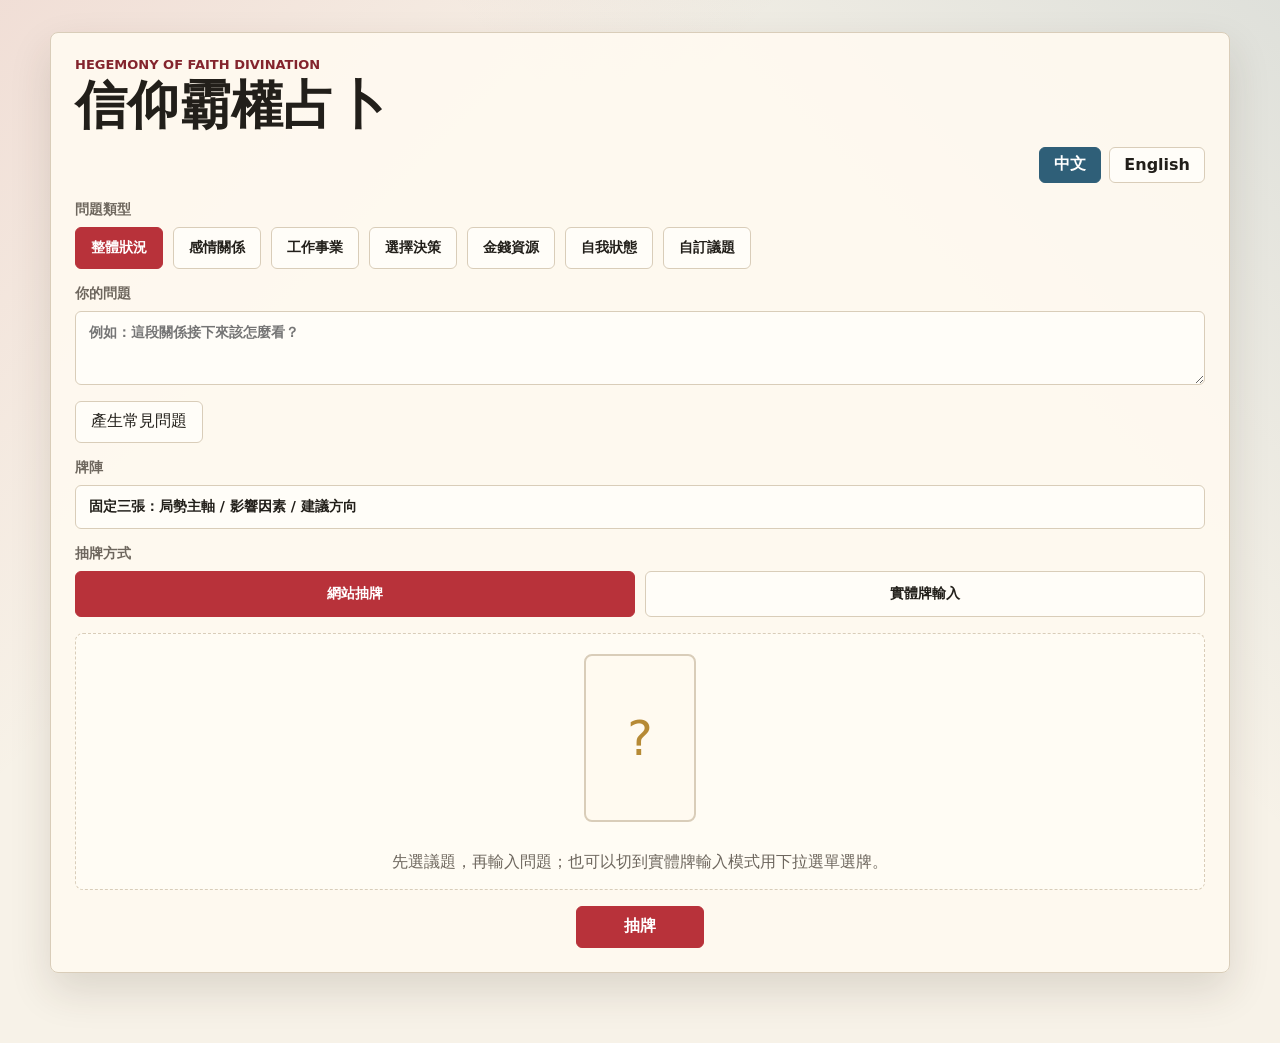
==== index.html @ 29e20a33 "Add language entry links and stats periods" ====
<!doctype html>
<html lang="zh-Hant">
<head>
  <meta charset="utf-8">
  <meta name="viewport" content="width=device-width, initial-scale=1">
  <title>信仰霸權占卜</title>
  <link rel="stylesheet" href="styles.css?v=20260620-stats-periods">
</head>
<body>
  <main class="app-shell">
    <section class="reading-panel" aria-labelledby="app-title">
      <div class="title-block">
        <p class="eyebrow">Hegemony of Faith Divination</p>
        <h1 id="app-title">信仰霸權占卜</h1>
      </div>

      <div class="language-switch" role="group" aria-label="Language">
        <button type="button" class="language-button active" data-language="zh">中文</button>
        <button type="button" class="language-button" data-language="en">English</button>
      </div>

      <form id="reading-form" class="control-grid">
        <div class="field full">
          <span data-i18n="questionTypeLabel">問題類型</span>
          <div class="topic-row" id="question-type" role="radiogroup" aria-label="問題類型">
            <button type="button" class="topic-button active" data-type="general" aria-pressed="true">整體狀況</button>
            <button type="button" class="topic-button" data-type="love" aria-pressed="false">感情關係</button>
            <button type="button" class="topic-button" data-type="work" aria-pressed="false">工作事業</button>
            <button type="button" class="topic-button" data-type="decision" aria-pressed="false">選擇決策</button>
            <button type="button" class="topic-button" data-type="money" aria-pressed="false">金錢資源</button>
            <button type="button" class="topic-button" data-type="self" aria-pressed="false">自我狀態</button>
            <button type="button" class="topic-button" data-type="custom" aria-pressed="false">自訂議題</button>
          </div>
        </div>

        <label class="field full" id="custom-topic-field" hidden>
          <span data-i18n="customTopicLabel">自訂議題</span>
          <input id="custom-topic-input" type="text" placeholder="自行填寫你的議題" data-i18n-placeholder="customTopicPlaceholder">
        </label>

        <label class="field full">
          <span data-i18n="questionLabel">你的問題</span>
          <textarea id="question-input" rows="3" placeholder="例如：這段關係接下來該怎麼看？" data-i18n-placeholder="questionPlaceholder"></textarea>
        </label>

        <div class="preset-row full" aria-label="快速問題">
          <button type="button" class="preset" id="random-question-button"><span data-i18n="presetButton">產生常見問題</span></button>
        </div>
        <div class="field spread-note full">
          <span data-i18n="spreadLabel">牌陣</span>
          <p><span data-i18n="spreadText">固定三張：局勢主軸 / 影響因素 / 建議方向</span></p>
        </div>

        <div class="field full">
          <span data-i18n="drawMethodLabel">抽牌方式</span>
          <div class="mode-switch" role="tablist" aria-label="抽牌方式">
            <button type="button" class="mode-button active" data-mode="auto"><span data-i18n="autoDraw">網站抽牌</span></button>
            <button type="button" class="mode-button" data-mode="manual"><span data-i18n="manualInput">實體牌輸入</span></button>
          </div>
        </div>

        <div class="empty-state auto-only full" id="idle-panel">
          <div class="empty-card">?</div>
          <p data-i18n="idleText">先選議題，再輸入問題；也可以切到實體牌輸入模式用下拉選單選牌。</p>
        </div>

        <div class="manual-panel full" id="manual-panel" hidden>
          <div class="manual-head">
            <h2 data-i18n="manualTitle">實體牌輸入</h2>
            <p data-i18n="manualDescription">選擇你自己抽到的三張主牌與各自的信徒強度，網站會依強度推定局勢主軸、影響因素、建議方向。</p>
          </div>
          <div class="manual-grid" id="manual-grid">
            <div class="manual-row">
              <label class="field"><span>主牌 1</span><select class="manual-card" data-slot="0"></select></label>
              <label class="field"><span>正逆位</span><select class="manual-orientation" data-slot="0"><option value="正位">正位</option><option value="逆位">逆位</option></select></label>
              <label class="field"><span>信徒強度</span><select class="manual-believer" data-slot="0"></select></label>
            </div>
            <div class="manual-row">
              <label class="field"><span>主牌 2</span><select class="manual-card" data-slot="1"></select></label>
              <label class="field"><span>正逆位</span><select class="manual-orientation" data-slot="1"><option value="正位">正位</option><option value="逆位">逆位</option></select></label>
              <label class="field"><span>信徒強度</span><select class="manual-believer" data-slot="1"></select></label>
            </div>
            <div class="manual-row">
              <label class="field"><span>主牌 3</span><select class="manual-card" data-slot="2"></select></label>
              <label class="field"><span>正逆位</span><select class="manual-orientation" data-slot="2"><option value="正位">正位</option><option value="逆位">逆位</option></select></label>
              <label class="field"><span>信徒強度</span><select class="manual-believer" data-slot="2"></select></label>
            </div>
          </div>
        </div>

        <div class="action-row full">
          <button class="primary-button" id="submit-button" type="submit">抽牌</button>
        </div>
      </form>
    </section>
    <section class="result-area" id="result-area" aria-live="polite"></section>
  </main>

  <script src="stats-config.js?v=20260620-stats-periods"></script>
  <script src="app.js?v=20260620-stats-periods"></script>
</body>
</html>
---- styles.css ----
:root {
  color-scheme: light;
  --paper: #f7f2e8;
  --ink: #221f1a;
  --muted: #6e675e;
  --line: #d9cdb9;
  --panel: #fffaf0;
  --accent: #b8323a;
  --accent-dark: #84242d;
  --gold: #b68a35;
  --blue: #2f5f78;
  --green: #58764f;
  --shadow: 0 18px 42px rgba(55, 42, 25, 0.14);
}

* {
  box-sizing: border-box;
}

[hidden] {
  display: none !important;
}

body {
  margin: 0;
  min-height: 100vh;
  font-family: 'Segoe UI', 'Noto Sans TC', system-ui, sans-serif;
  color: var(--ink);
  background:
    linear-gradient(135deg, rgba(184, 50, 58, 0.1), transparent 34%),
    linear-gradient(225deg, rgba(47, 95, 120, 0.12), transparent 36%),
    var(--paper);
}

button,
textarea,
select,
input[type='text'] {
  font: inherit;
}

.app-shell {
  width: min(1180px, calc(100% - 32px));
  margin: 0 auto;
  padding: 32px 0 48px;
}

.reading-panel {
  background: rgba(255, 250, 240, 0.92);
  border: 1px solid var(--line);
  border-radius: 8px;
  box-shadow: var(--shadow);
  padding: 24px;
}

.title-block {
  margin-bottom: 22px;
}

.eyebrow {
  margin: 0 0 6px;
  color: var(--accent-dark);
  font-size: 13px;
  font-weight: 700;
  letter-spacing: 0;
  text-transform: uppercase;
}

h1 {
  margin: 0;
  font-size: clamp(30px, 5vw, 52px);
  line-height: 1.05;
  letter-spacing: 0;
}


.language-switch {
  display: flex;
  justify-content: flex-end;
  gap: 8px;
  margin: -8px 0 18px;
}

.language-button {
  border: 1px solid var(--line);
  border-radius: 6px;
  min-height: 36px;
  padding: 0 14px;
  background: #fffdf8;
  color: var(--ink);
  font-weight: 800;
  cursor: pointer;
}

.language-button.active {
  background: var(--blue);
  border-color: var(--blue);
  color: #fff;
}
.control-grid {
  display: grid;
  grid-template-columns: repeat(2, minmax(0, 1fr));
  gap: 16px;
}

.full {
  grid-column: 1 / -1;
}

.field {
  display: grid;
  gap: 8px;
  color: var(--muted);
  font-size: 14px;
  font-weight: 700;
}

textarea,
select,
input[type='text'] {
  width: 100%;
  border: 1px solid var(--line);
  border-radius: 6px;
  background: #fffdf8;
  color: var(--ink);
  padding: 12px 13px;
  outline: none;
}

textarea:focus,
select:focus,
input[type='text']:focus {
  border-color: var(--accent);
  box-shadow: 0 0 0 3px rgba(184, 50, 58, 0.14);
}

.topic-row {
  display: flex;
  flex-wrap: wrap;
  gap: 10px;
}

.topic-button {
  border: 1px solid var(--line);
  border-radius: 6px;
  min-height: 42px;
  padding: 0 15px;
  background: #fffdf8;
  color: var(--ink);
  font-weight: 800;
  cursor: pointer;
  transition:
    transform 140ms ease,
    background 140ms ease,
    border-color 140ms ease;
}

.topic-button.active {
  background: var(--accent);
  border-color: var(--accent);
  color: #fff;
}
.preset-row,
.action-row {
  display: flex;
  flex-wrap: wrap;
  gap: 10px;
}

.action-row {
  justify-content: center;
}

.preset,
.secondary-button,
.primary-button {
  border: 1px solid var(--line);
  border-radius: 6px;
  min-height: 42px;
  padding: 0 15px;
  cursor: pointer;
  transition:
    transform 140ms ease,
    background 140ms ease,
    border-color 140ms ease;
}

.preset,
.secondary-button {
  background: #fffdf8;
  color: var(--ink);
}

.primary-button {
  background: var(--accent);
  border-color: var(--accent);
  color: white;
  font-weight: 800;
  min-width: 128px;
}

button:hover {
  transform: translateY(-1px);
}
button:active {
  transform: translateY(0);
}

.result-area {
  margin-top: 22px;
}

.empty-state {
  min-height: 220px;
  border: 1px dashed var(--line);
  border-radius: 8px;
  display: grid;
  place-items: center;
  align-content: center;
  gap: 14px;
  color: var(--muted);
  background: rgba(255, 253, 248, 0.58);
}

.empty-card {
  width: 112px;
  aspect-ratio: 2 / 3;
  border: 2px solid var(--line);
  border-radius: 8px;
  display: grid;
  place-items: center;
  font-size: 48px;
  color: var(--gold);
  background: #fffaf0;
  margin-top: 20px;
}

.question-summary {
  background: var(--panel);
  border: 1px solid var(--line);
  border-radius: 8px;
  padding: 18px 20px;
  box-shadow: var(--shadow);
  margin-bottom: 18px;
}

.question-summary .question-line {
  margin: 0 0 6px;
  color: var(--ink);
  font-size: 20px;
  font-weight: 800;
  line-height: 1.45;
}

.topic-line {
  margin: 0;
  color: var(--muted);
  font-weight: 700;
}

.drawn-cards {
  margin-bottom: 18px;
}

.drawn-cards h2 {
  margin: 0 0 12px;
  font-size: 22px;
  letter-spacing: 0;
}
.reading-summary {
  background: var(--panel);
  border: 1px solid var(--line);
  border-radius: 8px;
  padding: 20px;
  box-shadow: var(--shadow);
  margin-bottom: 18px;
}

.reading-summary h2,
.cards-grid h2 {
  margin: 0 0 12px;
  font-size: 22px;
  letter-spacing: 0;
}

.question-line {
  margin: 0 0 14px;
  color: var(--muted);
}

.summary-text {
  margin: 0;
  line-height: 1.8;
  white-space: pre-line;
}

.stats-grid {
  display: grid;
  grid-template-columns: repeat(auto-fit, minmax(180px, 1fr));
  gap: 14px;
  margin-bottom: 18px;
}

.stat-card {
  border: 1px solid var(--line);
  border-radius: 8px;
  background: var(--panel);
  padding: 18px;
  box-shadow: var(--shadow);
}

.stat-card span {
  display: block;
  color: var(--muted);
  font-size: 13px;
  font-weight: 900;
}

.stat-card strong {
  display: block;
  margin-top: 8px;
  color: var(--ink);
  font-size: 32px;
  line-height: 1;
}

.stats-table-wrap {
  overflow-x: auto;
}

.stats-table {
  width: 100%;
  border-collapse: collapse;
  font-size: 14px;
}

.stats-table th,
.stats-table td {
  border-bottom: 1px solid var(--line);
  padding: 10px 8px;
  text-align: left;
  vertical-align: top;
}

.stats-table th {
  color: var(--muted);
  font-size: 12px;
  font-weight: 900;
  text-transform: uppercase;
}

.cards-grid {
  display: grid;
  grid-template-columns: repeat(auto-fit, minmax(260px, 1fr));
  gap: 16px;
}

.card-frame {
  min-height: 390px;
  border: 1px solid color-mix(in srgb, var(--line) 78%, var(--accent));
  border-radius: 8px;
  background: #fffdf8;
  display: flex;
  flex-direction: column;
  overflow: hidden;
}

.card-top {
  min-height: 220px;
  padding: 18px;
  display: grid;
  align-content: space-between;
  background:
    linear-gradient(160deg, rgba(182, 138, 53, 0.18), transparent 54%),
    linear-gradient(20deg, rgba(47, 95, 120, 0.11), transparent 58%), #fff6e5;
  border-bottom: 1px solid var(--line);
}

.position-tag {
  justify-self: start;
  border: 1px solid currentColor;
  border-radius: 999px;
  padding: 4px 10px;
  font-size: 12px;
  font-weight: 800;
  color: var(--accent-dark);
}

.card-name h3 {
  margin: 0 0 8px;
  font-size: 28px;
  line-height: 1.1;
  letter-spacing: 0;
}

.card-name p {
  margin: 0;
  color: var(--muted);
  font-weight: 700;
}

.card-body {
  padding: 16px;
  display: grid;
  gap: 14px;
}

.meta-row {
  display: flex;
  flex-wrap: wrap;
  gap: 8px;
}

.badge {
  border-radius: 999px;
  background: #f1eadb;
  color: var(--ink);
  padding: 5px 10px;
  font-size: 12px;
  font-weight: 800;
}

.badge.weight-1 {
  background: #ece9df;
}
.badge.weight-2 {
  background: #e4eddf;
}
.badge.weight-3 {
  background: #ddebf0;
}
.badge.weight-4 {
  background: #f0e4cf;
}
.badge.weight-5 {
  background: #f3d8d9;
  color: var(--accent-dark);
}

.meaning,
.believer-note {
  margin: 0;
  color: #3c352f;
  line-height: 1.75;
}

.section-label {
  margin: 0 0 4px;
  color: var(--muted);
  font-size: 12px;
  font-weight: 900;
  text-transform: uppercase;
}

@media (max-width: 720px) {
  .app-shell {
    width: min(100% - 20px, 1180px);
    padding-top: 16px;
  }
  .reading-panel {
    padding: 18px;
  }
  
.language-switch {
  display: flex;
  justify-content: flex-end;
  gap: 8px;
  margin: -8px 0 18px;
}

.language-button {
  border: 1px solid var(--line);
  border-radius: 6px;
  min-height: 36px;
  padding: 0 14px;
  background: #fffdf8;
  color: var(--ink);
  font-weight: 800;
  cursor: pointer;
}

.language-button.active {
  background: var(--blue);
  border-color: var(--blue);
  color: #fff;
}
.control-grid {
    grid-template-columns: 1fr;
  }
  .action-row {
    justify-content: center;
  }

  .preset,
  .secondary-button,
  .primary-button {
    flex: 1 1 150px;
  }
  .card-frame {
    min-height: 0;
  }
}
.mode-switch {
  display: flex;
  flex-wrap: wrap;
  gap: 10px;
}

.mode-button {
  border: 1px solid var(--line);
  border-radius: 6px;
  min-height: 46px;
  padding: 0 18px;
  background: #fffdf8;
  color: var(--ink);
  font-weight: 800;
  cursor: pointer;
  transition:
    transform 140ms ease,
    background 140ms ease,
    border-color 140ms ease;
  flex: 1 1 180px;
}

.mode-button.active {
  background: var(--accent);
  border-color: var(--accent);
  color: #fff;
}

.manual-panel {
  border: 1px solid var(--line);
  border-radius: 8px;
  background: #fffdf8;
  padding: 16px;
}

.manual-head {
  margin-bottom: 14px;
}

.manual-head h2 {
  margin: 0 0 6px;
  font-size: 18px;
  letter-spacing: 0;
}

.manual-head p {
  margin: 0;
  color: var(--muted);
  line-height: 1.65;
}

.manual-grid {
  display: grid;
  gap: 12px;
}

.manual-row {
  display: grid;
  grid-template-columns: minmax(220px, 1.4fr) minmax(110px, 0.7fr) minmax(
      160px,
      1fr
    );
  gap: 12px;
  padding: 12px;
  border: 1px solid #eadfce;
  border-radius: 8px;
  background: #fffaf0;
}

@media (max-width: 720px) {
  .manual-row {
    grid-template-columns: 1fr;
  }
}
.spread-note p {
  margin: 0;
  min-height: 44px;
  display: flex;
  align-items: center;
  border: 1px solid var(--line);
  border-radius: 6px;
  background: #fffdf8;
  color: var(--ink);
  padding: 0 13px;
  font-weight: 600;
}
.summary-head {
  display: flex;
  justify-content: space-between;
  align-items: flex-start;
  gap: 16px;
  margin-bottom: 12px;
}

.summary-actions {
  display: flex;
  align-items: center;
  gap: 10px;
  flex-wrap: wrap;
  justify-content: flex-end;
}

.copy-prompt-button {
  white-space: nowrap;
}

.copy-status {
  min-width: 56px;
  color: var(--green);
  font-size: 13px;
  font-weight: 800;
}

@media (max-width: 720px) {
  .summary-head {
    display: grid;
  }
  .summary-actions {
    justify-content: flex-start;
  }
}
.prompt-copy-panel {
  display: flex;
  align-items: center;
  justify-content: center;
  gap: 10px;
  margin-top: 16px;
  padding: 14px 0 0;
  flex-wrap: wrap;
}

@media (max-width: 720px) {
  .prompt-copy-panel {
    justify-content: center;
  }
}

.action-row {
  justify-content: center;
}
.prompt-copy-panel {
  justify-content: center;
  flex-wrap: wrap;
}
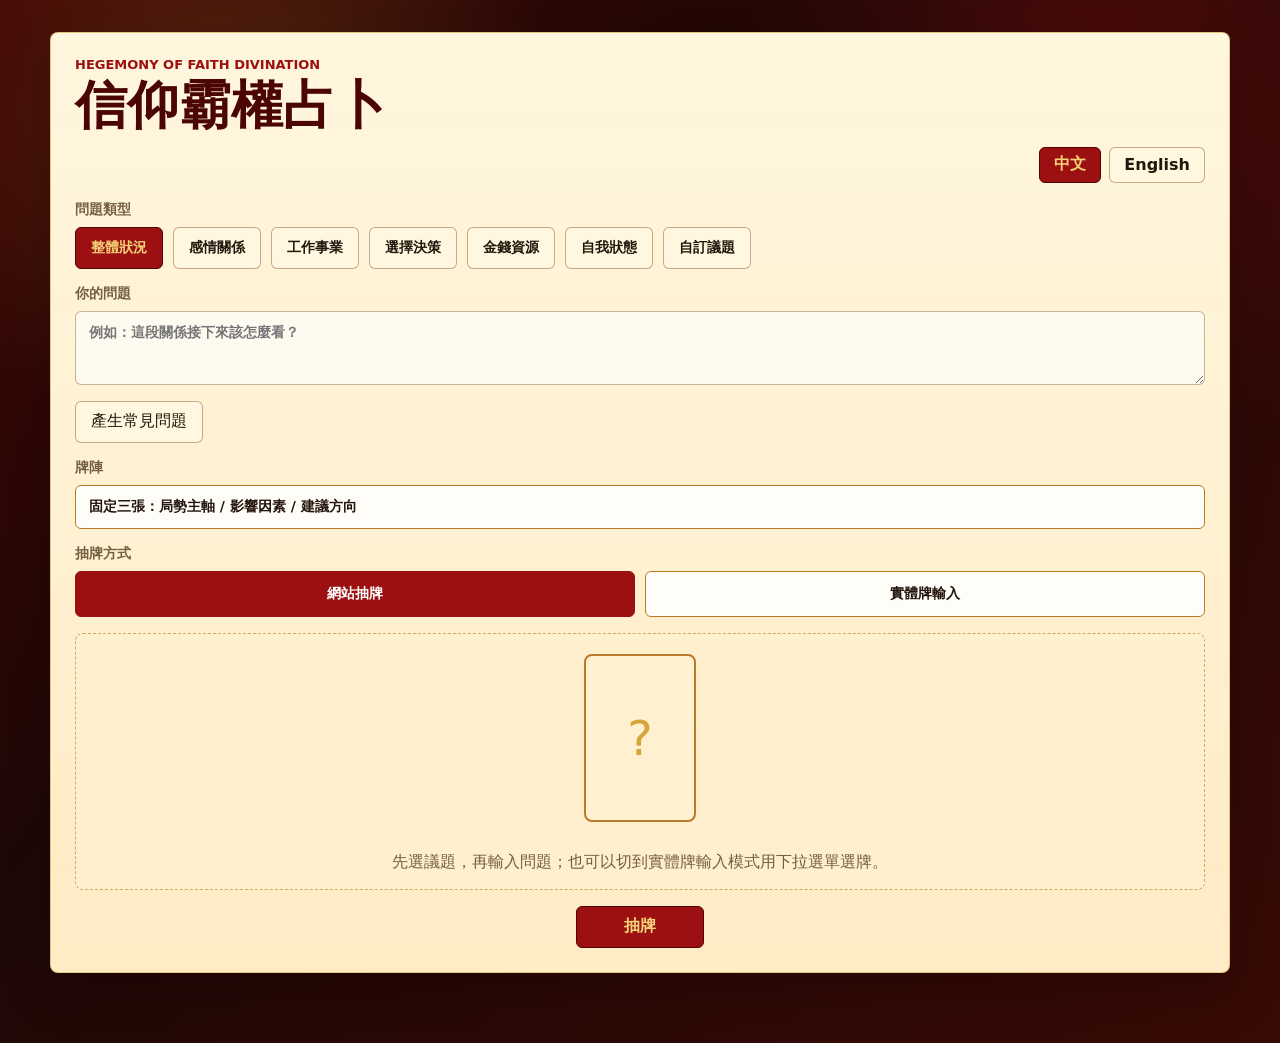
==== commit b499075b: "Retheme cards with dark red and gold palette" ====
--- a/index.html
+++ b/index.html
@@ -4,7 +4,7 @@
   <meta charset="utf-8">
   <meta name="viewport" content="width=device-width, initial-scale=1">
   <title>信仰霸權占卜</title>
-  <link rel="stylesheet" href="styles.css?v=20260620-stats-periods">
+  <link rel="stylesheet" href="styles.css?v=20260629-card-theme">
 </head>
 <body>
   <main class="app-shell">
@@ -96,7 +96,7 @@
     <section class="result-area" id="result-area" aria-live="polite"></section>
   </main>
 
-  <script src="stats-config.js?v=20260620-stats-periods"></script>
-  <script src="app.js?v=20260620-stats-periods"></script>
+  <script src="stats-config.js?v=20260629-cloudflare-stats"></script>
+  <script src="app.js?v=20260629-card-theme"></script>
 </body>
 </html>
--- a/styles.css
+++ b/styles.css
@@ -1,16 +1,19 @@
 :root {
   color-scheme: light;
-  --paper: #f7f2e8;
-  --ink: #221f1a;
-  --muted: #6e675e;
-  --line: #d9cdb9;
-  --panel: #fffaf0;
-  --accent: #b8323a;
-  --accent-dark: #84242d;
-  --gold: #b68a35;
-  --blue: #2f5f78;
+  --paper: #1d0806;
+  --ink: #25160d;
+  --muted: #755f43;
+  --line: #b87a28;
+  --panel: #fff0cf;
+  --panel-deep: #5a0805;
+  --panel-soft: #fff7df;
+  --accent: #9d1012;
+  --accent-dark: #4a0504;
+  --gold: #d5a43a;
+  --gold-bright: #f3d376;
+  --blue: #24576c;
   --green: #58764f;
-  --shadow: 0 18px 42px rgba(55, 42, 25, 0.14);
+  --shadow: 0 18px 42px rgba(24, 4, 2, 0.34);
 }
 
 * {
@@ -27,8 +30,9 @@
   font-family: 'Segoe UI', 'Noto Sans TC', system-ui, sans-serif;
   color: var(--ink);
   background:
-    linear-gradient(135deg, rgba(184, 50, 58, 0.1), transparent 34%),
-    linear-gradient(225deg, rgba(47, 95, 120, 0.12), transparent 36%),
+    radial-gradient(circle at 18% 12%, rgba(213, 164, 58, 0.2), transparent 24%),
+    radial-gradient(circle at 86% 8%, rgba(157, 16, 18, 0.34), transparent 26%),
+    linear-gradient(135deg, rgba(68, 5, 4, 0.9), rgba(29, 8, 6, 0.88) 38%, rgba(58, 10, 5, 0.96)),
     var(--paper);
 }
 
@@ -46,8 +50,10 @@
 }
 
 .reading-panel {
-  background: rgba(255, 250, 240, 0.92);
-  border: 1px solid var(--line);
+  background:
+    linear-gradient(180deg, rgba(255, 247, 223, 0.96), rgba(255, 235, 196, 0.94)),
+    var(--panel);
+  border: 1px solid rgba(213, 164, 58, 0.55);
   border-radius: 8px;
   box-shadow: var(--shadow);
   padding: 24px;
@@ -59,7 +65,7 @@
 
 .eyebrow {
   margin: 0 0 6px;
-  color: var(--accent-dark);
+  color: var(--accent);
   font-size: 13px;
   font-weight: 700;
   letter-spacing: 0;
@@ -71,6 +77,7 @@
   font-size: clamp(30px, 5vw, 52px);
   line-height: 1.05;
   letter-spacing: 0;
+  color: var(--accent-dark);
 }
 
 
@@ -82,20 +89,20 @@
 }
 
 .language-button {
-  border: 1px solid var(--line);
+  border: 1px solid rgba(120, 63, 16, 0.42);
   border-radius: 6px;
   min-height: 36px;
   padding: 0 14px;
-  background: #fffdf8;
+  background: #fff7df;
   color: var(--ink);
   font-weight: 800;
   cursor: pointer;
 }
 
 .language-button.active {
-  background: var(--blue);
-  border-color: var(--blue);
-  color: #fff;
+  background: var(--accent);
+  border-color: var(--accent-dark);
+  color: var(--gold-bright);
 }
 .control-grid {
   display: grid;
@@ -119,9 +126,9 @@
 select,
 input[type='text'] {
   width: 100%;
-  border: 1px solid var(--line);
+  border: 1px solid rgba(120, 63, 16, 0.38);
   border-radius: 6px;
-  background: #fffdf8;
+  background: #fffaf0;
   color: var(--ink);
   padding: 12px 13px;
   outline: none;
@@ -141,11 +148,11 @@
 }
 
 .topic-button {
-  border: 1px solid var(--line);
+  border: 1px solid rgba(120, 63, 16, 0.42);
   border-radius: 6px;
   min-height: 42px;
   padding: 0 15px;
-  background: #fffdf8;
+  background: #fff7df;
   color: var(--ink);
   font-weight: 800;
   cursor: pointer;
@@ -157,8 +164,8 @@
 
 .topic-button.active {
   background: var(--accent);
-  border-color: var(--accent);
-  color: #fff;
+  border-color: var(--accent-dark);
+  color: var(--gold-bright);
 }
 .preset-row,
 .action-row {
@@ -174,7 +181,7 @@
 .preset,
 .secondary-button,
 .primary-button {
-  border: 1px solid var(--line);
+  border: 1px solid rgba(120, 63, 16, 0.42);
   border-radius: 6px;
   min-height: 42px;
   padding: 0 15px;
@@ -187,14 +194,14 @@
 
 .preset,
 .secondary-button {
-  background: #fffdf8;
+  background: #fff7df;
   color: var(--ink);
 }
 
 .primary-button {
   background: var(--accent);
-  border-color: var(--accent);
-  color: white;
+  border-color: var(--accent-dark);
+  color: var(--gold-bright);
   font-weight: 800;
   min-width: 128px;
 }
@@ -212,14 +219,14 @@
 
 .empty-state {
   min-height: 220px;
-  border: 1px dashed var(--line);
+  border: 1px dashed rgba(184, 122, 40, 0.62);
   border-radius: 8px;
   display: grid;
   place-items: center;
   align-content: center;
   gap: 14px;
   color: var(--muted);
-  background: rgba(255, 253, 248, 0.58);
+  background: rgba(255, 240, 207, 0.72);
 }
 
 .empty-card {
@@ -231,13 +238,15 @@
   place-items: center;
   font-size: 48px;
   color: var(--gold);
-  background: #fffaf0;
+  background: #fff0cf;
   margin-top: 20px;
 }
 
 .question-summary {
-  background: var(--panel);
-  border: 1px solid var(--line);
+  background:
+    linear-gradient(180deg, rgba(255, 247, 223, 0.98), rgba(255, 238, 199, 0.96)),
+    var(--panel);
+  border: 1px solid rgba(184, 122, 40, 0.52);
   border-radius: 8px;
   padding: 18px 20px;
   box-shadow: var(--shadow);
@@ -266,10 +275,14 @@
   margin: 0 0 12px;
   font-size: 22px;
   letter-spacing: 0;
+  color: var(--gold-bright);
+  text-shadow: 0 2px 4px rgba(0, 0, 0, 0.62);
 }
 .reading-summary {
-  background: var(--panel);
-  border: 1px solid var(--line);
+  background:
+    linear-gradient(180deg, rgba(255, 247, 223, 0.98), rgba(255, 238, 199, 0.96)),
+    var(--panel);
+  border: 1px solid rgba(184, 122, 40, 0.52);
   border-radius: 8px;
   padding: 20px;
   box-shadow: var(--shadow);
@@ -302,9 +315,9 @@
 }
 
 .stat-card {
-  border: 1px solid var(--line);
-  border-radius: 8px;
-  background: var(--panel);
+  border: 1px solid rgba(184, 122, 40, 0.52);
+  border-radius: 8px;
+  background: linear-gradient(180deg, #fff7df, #ffecc4);
   padding: 18px;
   box-shadow: var(--shadow);
 }
@@ -357,12 +370,13 @@
 
 .card-frame {
   min-height: 390px;
-  border: 1px solid color-mix(in srgb, var(--line) 78%, var(--accent));
-  border-radius: 8px;
-  background: #fffdf8;
+  border: 1px solid rgba(213, 164, 58, 0.72);
+  border-radius: 8px;
+  background: #fff2d4;
   display: flex;
   flex-direction: column;
   overflow: hidden;
+  box-shadow: 0 16px 28px rgba(30, 5, 3, 0.24);
 }
 
 .card-top {
@@ -371,19 +385,22 @@
   display: grid;
   align-content: space-between;
   background:
-    linear-gradient(160deg, rgba(182, 138, 53, 0.18), transparent 54%),
-    linear-gradient(20deg, rgba(47, 95, 120, 0.11), transparent 58%), #fff6e5;
-  border-bottom: 1px solid var(--line);
+    linear-gradient(180deg, rgba(25, 4, 3, 0.08), rgba(25, 4, 3, 0.32)),
+    radial-gradient(circle at 18% 16%, rgba(213, 164, 58, 0.26), transparent 32%),
+    linear-gradient(135deg, #7a0c08, #3f0504 72%);
+  border-bottom: 1px solid rgba(213, 164, 58, 0.72);
 }
 
 .position-tag {
   justify-self: start;
-  border: 1px solid currentColor;
+  border: 1px solid rgba(243, 211, 118, 0.82);
   border-radius: 999px;
   padding: 4px 10px;
   font-size: 12px;
   font-weight: 800;
-  color: var(--accent-dark);
+  color: var(--gold-bright);
+  background: rgba(58, 5, 4, 0.72);
+  text-shadow: 0 1px 1px rgba(0, 0, 0, 0.62);
 }
 
 .card-name h3 {
@@ -391,18 +408,24 @@
   font-size: 28px;
   line-height: 1.1;
   letter-spacing: 0;
+  color: var(--gold-bright);
+  text-shadow: 0 2px 4px rgba(0, 0, 0, 0.68);
 }
 
 .card-name p {
   margin: 0;
-  color: var(--muted);
+  color: #f6e6b9;
   font-weight: 700;
+  text-shadow: 0 1px 3px rgba(0, 0, 0, 0.7);
 }
 
 .card-body {
   padding: 16px;
   display: grid;
   gap: 14px;
+  background:
+    linear-gradient(180deg, rgba(255, 249, 232, 0.98), rgba(255, 238, 198, 0.96)),
+    #fff0cf;
 }
 
 .meta-row {
@@ -413,7 +436,7 @@
 
 .badge {
   border-radius: 999px;
-  background: #f1eadb;
+  background: #f1dfb7;
   color: var(--ink);
   padding: 5px 10px;
   font-size: 12px;
@@ -433,14 +456,14 @@
   background: #f0e4cf;
 }
 .badge.weight-5 {
-  background: #f3d8d9;
-  color: var(--accent-dark);
+  background: #8f0f10;
+  color: var(--gold-bright);
 }
 
 .meaning,
 .believer-note {
   margin: 0;
-  color: #3c352f;
+  color: #322015;
   line-height: 1.75;
 }
 
@@ -469,20 +492,20 @@
 }
 
 .language-button {
-  border: 1px solid var(--line);
+  border: 1px solid rgba(120, 63, 16, 0.42);
   border-radius: 6px;
   min-height: 36px;
   padding: 0 14px;
-  background: #fffdf8;
+  background: #fff7df;
   color: var(--ink);
   font-weight: 800;
   cursor: pointer;
 }
 
 .language-button.active {
-  background: var(--blue);
-  border-color: var(--blue);
-  color: #fff;
+  background: var(--accent);
+  border-color: var(--accent-dark);
+  color: var(--gold-bright);
 }
 .control-grid {
     grid-template-columns: 1fr;
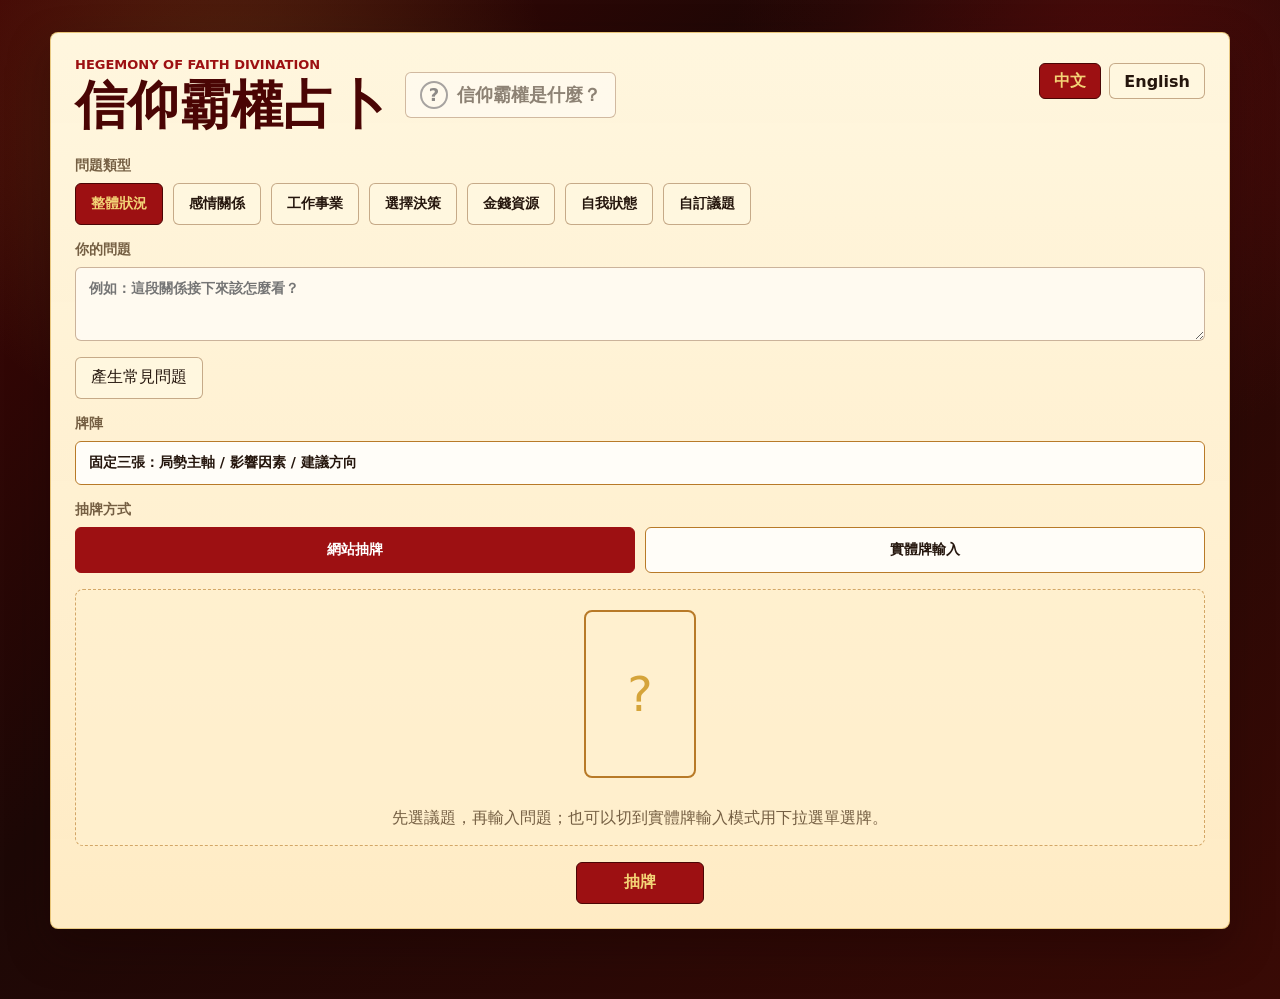
==== commit 59e2b40f: "Update layout and card result display" ====
--- a/index.html
+++ b/index.html
@@ -4,19 +4,27 @@
   <meta charset="utf-8">
   <meta name="viewport" content="width=device-width, initial-scale=1">
   <title>信仰霸權占卜</title>
-  <link rel="stylesheet" href="styles.css?v=20260629-card-theme">
+  <link rel="stylesheet" href="styles.css?v=20260629-layout">
 </head>
 <body>
   <main class="app-shell">
     <section class="reading-panel" aria-labelledby="app-title">
-      <div class="title-block">
-        <p class="eyebrow">Hegemony of Faith Divination</p>
-        <h1 id="app-title">信仰霸權占卜</h1>
-      </div>
+      <div class="hero-head">
+        <div class="brand-row">
+          <div class="title-block">
+            <p class="eyebrow">Hegemony of Faith Divination</p>
+            <h1 id="app-title">信仰霸權占卜</h1>
+          </div>
+          <a class="about-inline-link" href="about.html?lang=zh" data-about-link>
+            <span class="question-mark" aria-hidden="true">?</span>
+            <span data-i18n="aboutGameLink">信仰霸權是什麼？</span>
+          </a>
+        </div>
 
-      <div class="language-switch" role="group" aria-label="Language">
-        <button type="button" class="language-button active" data-language="zh">中文</button>
-        <button type="button" class="language-button" data-language="en">English</button>
+        <div class="language-switch" role="group" aria-label="Language">
+          <button type="button" class="language-button active" data-language="zh">中文</button>
+          <button type="button" class="language-button" data-language="en">English</button>
+        </div>
       </div>
 
       <form id="reading-form" class="control-grid">
@@ -97,6 +105,6 @@
   </main>
 
   <script src="stats-config.js?v=20260629-cloudflare-stats"></script>
-  <script src="app.js?v=20260629-card-theme"></script>
+  <script src="app.js?v=20260629-layout"></script>
 </body>
 </html>
--- a/styles.css
+++ b/styles.css
@@ -391,6 +391,34 @@
   border-bottom: 1px solid rgba(213, 164, 58, 0.72);
 }
 
+.card-top.has-card-art {
+  min-height: 0;
+  aspect-ratio: 1 / 1;
+  isolation: isolate;
+  position: relative;
+  background-image:
+    linear-gradient(180deg, rgba(23, 3, 2, 0.18), rgba(23, 3, 2, 0.2) 45%, rgba(23, 3, 2, 0.82)),
+    radial-gradient(circle at 50% 45%, rgba(255, 255, 255, 0.06), transparent 48%),
+    var(--card-art);
+  background-size:
+    100% 100%,
+    100% 100%,
+    400% 400%;
+  background-position:
+    center,
+    center,
+    var(--card-art-position);
+  background-repeat: no-repeat;
+}
+
+.card-top.has-card-art::after {
+  content: "";
+  position: absolute;
+  inset: 0;
+  z-index: -1;
+  box-shadow: inset 0 0 34px rgba(0, 0, 0, 0.58);
+}
+
 .position-tag {
   justify-self: start;
   border: 1px solid rgba(243, 211, 118, 0.82);
@@ -667,3 +695,280 @@
   justify-content: center;
   flex-wrap: wrap;
 }
+
+
+.hero-head {
+  display: flex;
+  align-items: flex-start;
+  justify-content: space-between;
+  gap: 18px;
+  margin-bottom: 18px;
+}
+
+.hero-head .title-block {
+  margin-bottom: 0;
+}
+
+.about-link {
+  display: inline-flex;
+  align-items: center;
+  justify-content: center;
+  min-height: 38px;
+  border: 1px solid rgba(213, 164, 58, 0.72);
+  border-radius: 6px;
+  background: rgba(255, 247, 223, 0.86);
+  color: var(--accent-dark);
+  padding: 0 14px;
+  font-weight: 900;
+  text-decoration: none;
+  white-space: nowrap;
+}
+
+.about-link:hover,
+.link-button:hover {
+  filter: brightness(1.04);
+}
+
+.about-shell {
+  display: grid;
+  gap: 22px;
+}
+
+.about-topbar {
+  display: flex;
+  justify-content: space-between;
+  gap: 16px;
+  align-items: center;
+  margin-bottom: 24px;
+}
+
+.about-language {
+  margin: 0;
+}
+
+.about-grid {
+  display: grid;
+  grid-template-columns: minmax(0, 1.1fr) minmax(280px, 0.8fr);
+  gap: 28px;
+  align-items: stretch;
+}
+
+.about-copy {
+  display: grid;
+  align-content: start;
+  gap: 14px;
+}
+
+.about-copy p,
+.about-cta p {
+  margin: 0;
+  color: var(--ink);
+  line-height: 1.8;
+  font-size: 16px;
+}
+
+.about-copy .lead-text {
+  font-size: 19px;
+  font-weight: 800;
+  color: var(--accent-dark);
+}
+
+.game-photo-card {
+  min-height: 420px;
+  border: 1px solid rgba(213, 164, 58, 0.64);
+  border-radius: 8px;
+  background:
+    linear-gradient(180deg, rgba(90, 8, 5, 0.72), rgba(29, 8, 6, 0.92)),
+    radial-gradient(circle at 50% 25%, rgba(243, 211, 118, 0.32), transparent 42%);
+  box-shadow: inset 0 0 42px rgba(0, 0, 0, 0.34);
+  overflow: hidden;
+}
+
+.game-photo-placeholder {
+  height: 100%;
+  min-height: 420px;
+  display: grid;
+  place-content: center;
+  gap: 10px;
+  padding: 24px;
+  text-align: center;
+  color: var(--gold-bright);
+  border: 1px dashed rgba(243, 211, 118, 0.58);
+  margin: 16px;
+  border-radius: 8px;
+}
+
+.game-photo-placeholder span {
+  font-size: 26px;
+  font-weight: 900;
+}
+
+.game-photo-placeholder small {
+  color: rgba(255, 247, 223, 0.82);
+  font-weight: 700;
+}
+
+.about-cta h2 {
+  margin: 0 0 10px;
+  color: var(--accent-dark);
+  font-size: 28px;
+}
+
+.about-actions {
+  display: flex;
+  gap: 12px;
+  flex-wrap: wrap;
+  margin-top: 18px;
+}
+
+.link-button {
+  text-decoration: none;
+  min-height: 44px;
+}
+
+.disabled-link {
+  opacity: 0.58;
+  cursor: default;
+}
+
+@media (max-width: 820px) {
+  .hero-head,
+  .about-topbar {
+    display: grid;
+  }
+
+  .about-grid {
+    grid-template-columns: 1fr;
+  }
+
+  .game-photo-card,
+  .game-photo-placeholder {
+    min-height: 300px;
+  }
+
+  .about-actions .link-button,
+  .about-link {
+    width: 100%;
+  }
+}
+
+
+.hero-head {
+  display: flex;
+  align-items: flex-start;
+  justify-content: space-between;
+  gap: 18px;
+  margin-bottom: 24px;
+}
+
+.brand-row {
+  display: flex;
+  align-items: center;
+  gap: 18px;
+  min-width: 0;
+}
+
+.hero-head .title-block {
+  margin-bottom: 0;
+}
+
+.hero-head .language-switch {
+  margin: 6px 0 0;
+  flex: 0 0 auto;
+}
+
+.about-inline-link {
+  display: inline-flex;
+  align-items: center;
+  gap: 9px;
+  min-height: 46px;
+  border: 1px solid rgba(120, 63, 16, 0.34);
+  border-radius: 6px;
+  background: rgba(255, 250, 240, 0.82);
+  color: #8d8274;
+  padding: 0 14px;
+  font-size: 18px;
+  font-weight: 900;
+  text-decoration: none;
+  white-space: nowrap;
+}
+
+.question-mark {
+  width: 28px;
+  height: 28px;
+  display: inline-grid;
+  place-items: center;
+  border: 2px solid #a7a3a0;
+  border-radius: 999px;
+  color: #8d8a87;
+  font-size: 18px;
+  line-height: 1;
+}
+
+.card-frame {
+  background: #fff7df;
+}
+
+.card-top.has-card-art {
+  padding: 14px;
+  align-content: space-between;
+}
+
+.card-name {
+  align-self: end;
+}
+
+.card-name p {
+  margin: 0 0 4px;
+  color: var(--gold-bright);
+  font-size: 13px;
+  font-weight: 900;
+  text-shadow: 0 2px 4px rgba(0, 0, 0, 0.76);
+}
+
+.card-believer-strip {
+  display: flex;
+  align-items: center;
+  gap: 8px;
+  min-height: 60px;
+  padding: 10px 12px;
+  background: linear-gradient(180deg, #fff7df, #fff0cf);
+  border-bottom: 1px solid rgba(213, 164, 58, 0.48);
+}
+
+.card-believer-strip .badge {
+  flex: 0 0 auto;
+}
+
+.believer-art {
+  width: 42px;
+  height: 42px;
+  border-radius: 6px;
+  background-image: var(--believer-art);
+  background-size: 500% 100%;
+  background-position: var(--believer-art-position);
+  background-repeat: no-repeat;
+  box-shadow: 0 2px 6px rgba(30, 5, 3, 0.32);
+  margin-left: auto;
+}
+
+.card-body {
+  padding-top: 14px;
+}
+
+@media (max-width: 820px) {
+  .hero-head,
+  .brand-row {
+    display: grid;
+    justify-items: start;
+  }
+
+  .hero-head .language-switch {
+    margin-top: 0;
+    justify-self: start;
+  }
+
+  .about-inline-link {
+    white-space: normal;
+  }
+}
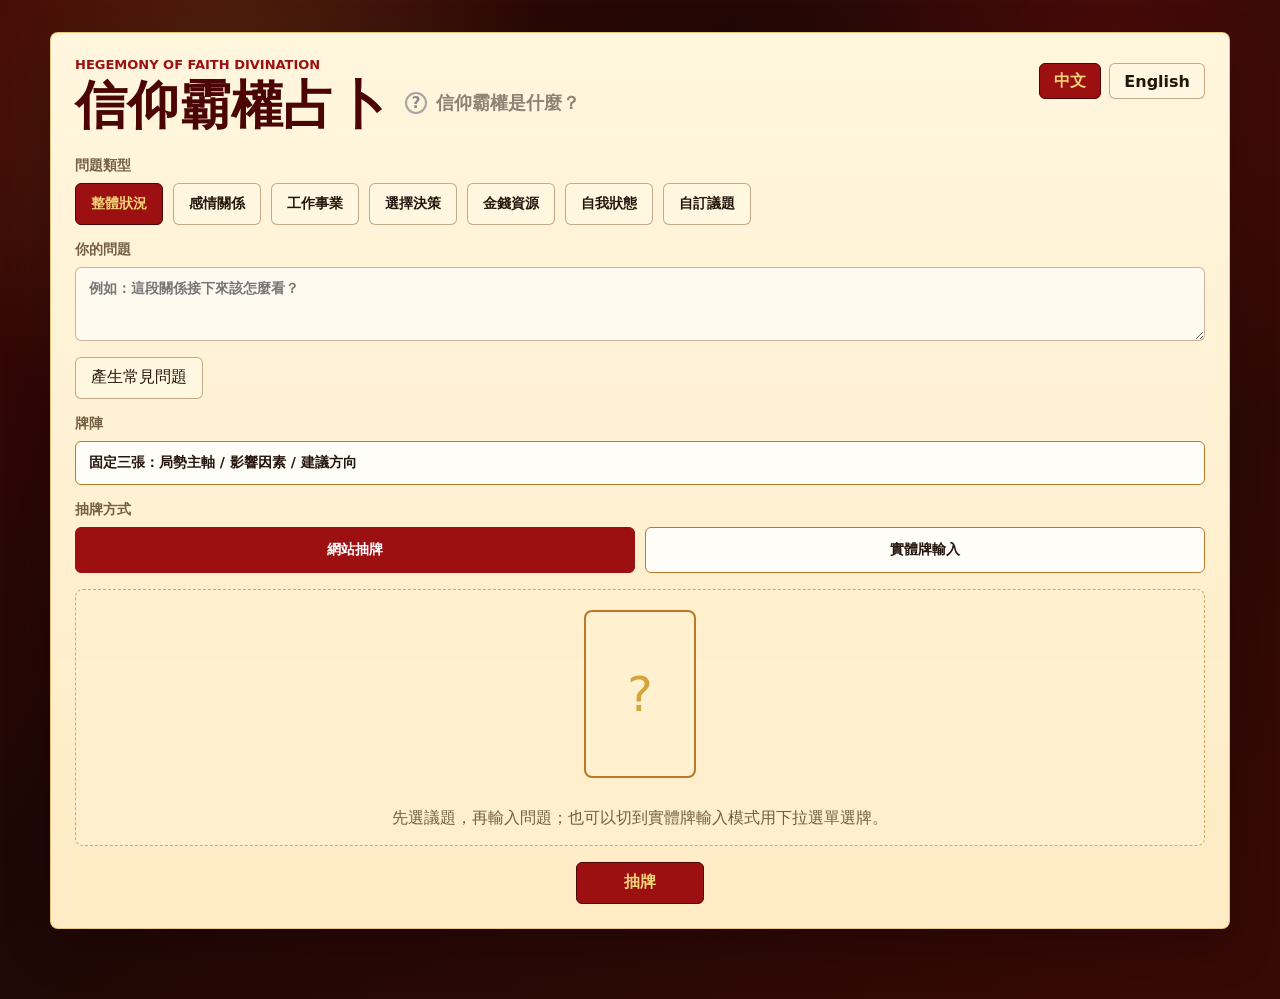
==== commit 0c08d8b2: "Localize main page title" ====
--- a/index.html
+++ b/index.html
@@ -4,7 +4,7 @@
   <meta charset="utf-8">
   <meta name="viewport" content="width=device-width, initial-scale=1">
   <title>信仰霸權占卜</title>
-  <link rel="stylesheet" href="styles.css?v=20260629-layout">
+  <link rel="stylesheet" href="styles.css?v=20260629-title">
 </head>
 <body>
   <main class="app-shell">
@@ -13,7 +13,7 @@
         <div class="brand-row">
           <div class="title-block">
             <p class="eyebrow">Hegemony of Faith Divination</p>
-            <h1 id="app-title">信仰霸權占卜</h1>
+            <h1 id="app-title" data-i18n="appTitle">信仰霸權占卜</h1>
           </div>
           <a class="about-inline-link" href="about.html?lang=zh" data-about-link>
             <span class="question-mark" aria-hidden="true">?</span>
@@ -105,6 +105,6 @@
   </main>
 
   <script src="stats-config.js?v=20260629-cloudflare-stats"></script>
-  <script src="app.js?v=20260629-layout"></script>
+  <script src="app.js?v=20260629-title"></script>
 </body>
 </html>
--- a/styles.css
+++ b/styles.css
@@ -972,3 +972,80 @@
     white-space: normal;
   }
 }
+
+
+.link-button {
+  display: inline-flex;
+  align-items: center;
+  justify-content: center;
+  line-height: 1.1;
+}
+
+.brand-row {
+  align-items: flex-start;
+}
+
+.about-inline-link {
+  border: 0;
+  background: transparent;
+  min-height: 0;
+  padding: 0;
+  margin-top: 34px;
+  color: #8d8274;
+  font-size: 18px;
+}
+
+.about-inline-link:hover {
+  color: var(--accent-dark);
+}
+
+.question-mark {
+  width: 22px;
+  height: 22px;
+  border-width: 2px;
+  font-size: 15px;
+}
+
+@media (max-width: 820px) {
+  .about-inline-link {
+    margin-top: 0;
+  }
+}
+
+
+.game-photo-card {
+  display: block;
+  background: #120f0d;
+}
+
+.game-photo {
+  display: block;
+  width: 100%;
+  height: 100%;
+  min-height: 420px;
+  object-fit: cover;
+  object-position: center;
+}
+
+@media (max-width: 820px) {
+  .game-photo {
+    min-height: 300px;
+  }
+}
+
+
+.game-photo-card {
+  min-height: 0;
+}
+
+.game-photo {
+  height: auto;
+  min-height: 0;
+  object-fit: contain;
+}
+
+@media (max-width: 820px) {
+  .game-photo {
+    min-height: 0;
+  }
+}
